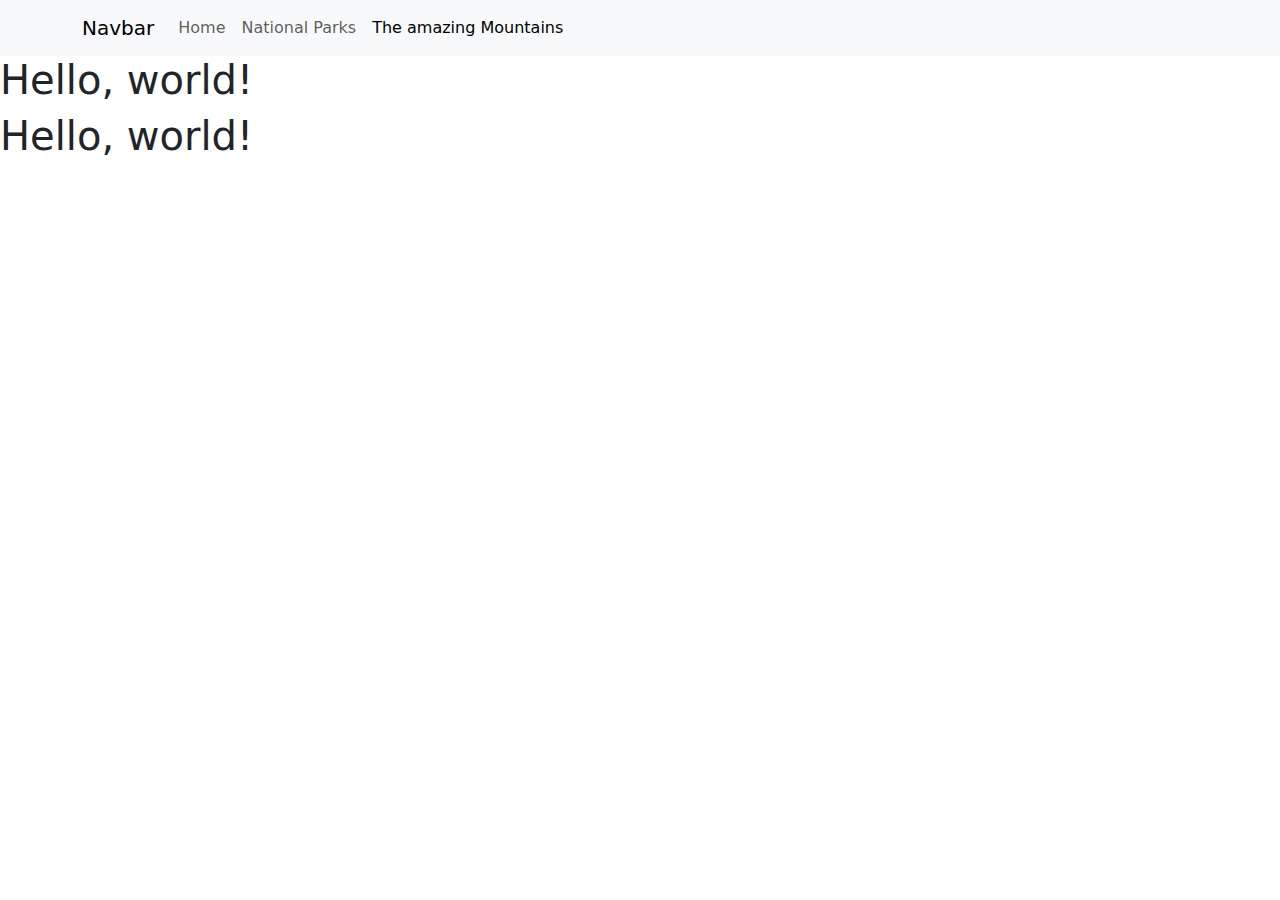
==== mountaininfo.html @ 8d2de5ca "created the webpages" ====
<!doctype html>
<html lang="en">

<head>
    <meta charset="utf-8">
    <meta name="viewport" content="width=device-width, initial-scale=1">
    <title>Bootstrap demo</title>
    <link href="https://cdn.jsdelivr.net/npm/bootstrap@5.3.3/dist/css/bootstrap.min.css" rel="stylesheet"
        integrity="sha384-QWTKZyjpPEjISv5WaRU9OFeRpok6YctnYmDr5pNlyT2bRjXh0JMhjY6hW+ALEwIH" crossorigin="anonymous">
    <link href="css/site.css" rel="stylesheet">
</head>

<body>
    <header>
        <nav class="navbar navbar-expand-lg bg-body-tertiary">
            <div class="container">
                <a class="navbar-brand" href="#">Navbar</a>
                <button class="navbar-toggler" type="button" data-bs-toggle="collapse"
                    data-bs-target="#navbarSupportedContent" aria-controls="navbarSupportedContent"
                    aria-expanded="false" aria-label="Toggle navigation">
                    <span class="navbar-toggler-icon"></span>
                </button>
                <div class="collapse navbar-collapse" id="navbarSupportedContent">
                    <ul class="navbar-nav me-auto mb-2 mb-lg-0">
                        <li class="nav-item">
                            <a class="nav-link" href="index.html">Home</a>
                        </li>
                        <li class="nav-item">
                            <a class="nav-link" href="nationalparks.html">National Parks</a>
                        </li>
                        <li class="nav-item">
                            <a class="nav-link active" aria-current="page" href="mountaininfo.html">The amazing Mountains</a>
                        </li>
                    </ul>
                </div>
            </div>
        </nav>

    </header>

    <main>
        <div class="container"> </div>
        <div class="row">
            <div class="col">
                <h1>Hello, world!</h1>
            </div>
        </div>

        <div class="container"> </div>
        <div class="row">
            <div class="col">
                <h1>Hello, world!</h1>
            </div>
        </div>
    </main>


    <footer>

    </footer>

    <script src="https://cdn.jsdelivr.net/npm/bootstrap@5.3.3/dist/js/bootstrap.bundle.min.js"
        integrity="sha384-YvpcrYf0tY3lHB60NNkmXc5s9fDVZLESaAA55NDzOxhy9GkcIdslK1eN7N6jIeHz"
        crossorigin="anonymous"></script>
    <script src="scripts/site.js"></script>
</body>

</html>
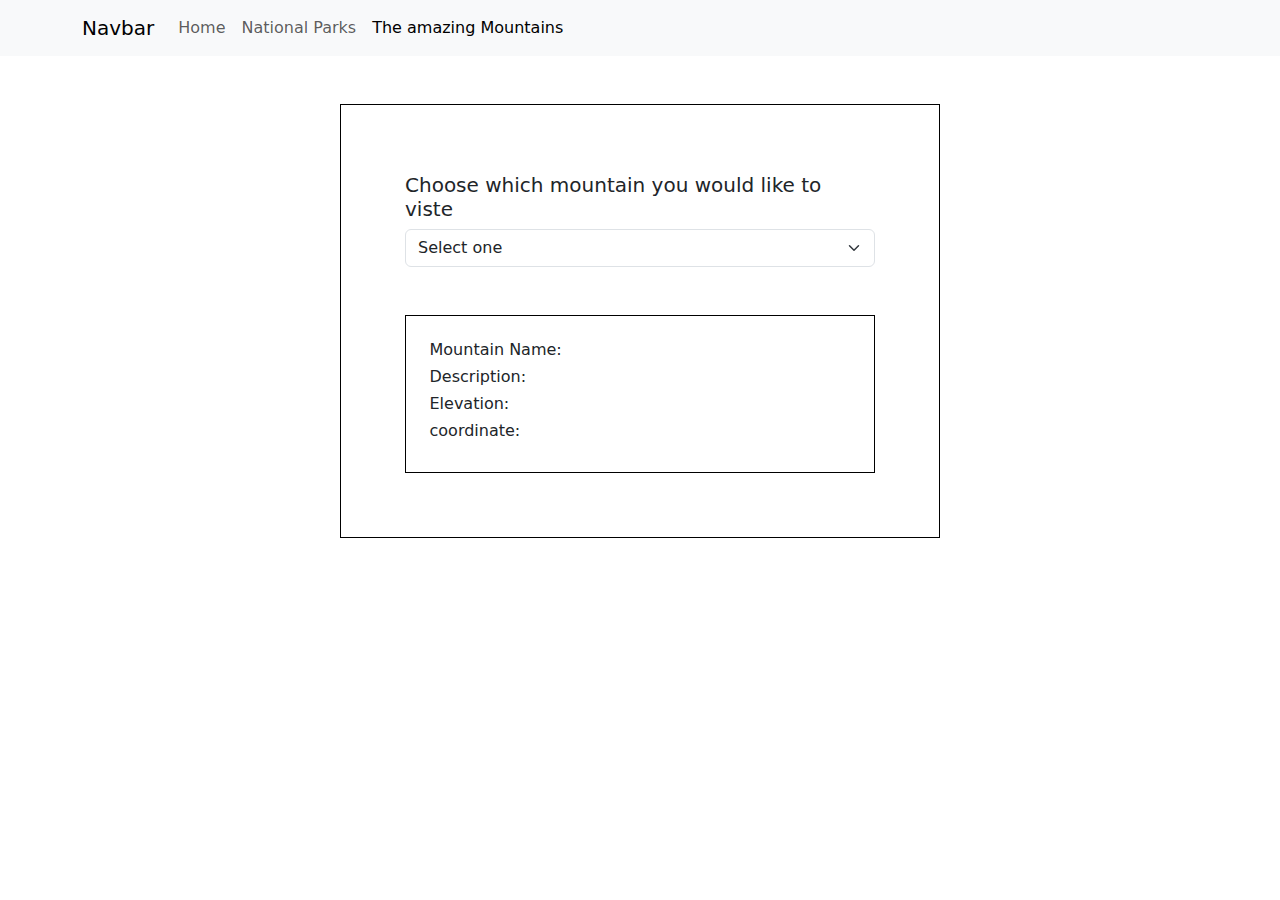
==== commit 9b34e173: "formated it" ====
--- a/mountaininfo.html
+++ b/mountaininfo.html
@@ -39,22 +39,34 @@
     </header>
 
     <main>
-        <div class="container"> </div>
-        <div class="row">
-            <div class="col">
-                <h1>Hello, world!</h1>
+        <div class="container mt-5" id="formstuff">
+            <div class="row">
+                <div class="col">
+                    <div class="mt-1">
+                        <h5>Choose which mountain you would like to viste</h5>
+                        <select id="mountainCategory" class="form-select">
+                            <option selected value="">Select one</option>
+                        </select>
+                    </div>
+                </div>
             </div>
-        </div>
 
-        <div class="container"> </div>
-        <div class="row">
-            <div class="col">
-                <h1>Hello, world!</h1>
+            <div class="row mt-5">
+                <div class="col">
+                    <div id="formstuff">
+                        <h6>Mountain Name:</h6>
+                        <span id="mountainName"></span>
+                        <h6>Description:</h6>
+                        <span id="mountainDescription"></span>
+                        <h6>Elevation:</h6>
+                        <span id="elevationInfo"></span>
+                        <h6>coordinate:</h6>
+                        <span id="coordinates"></span>
+                    </div>
+                </div>
             </div>
         </div>
     </main>
-
-
     <footer>
 
     </footer>
@@ -63,6 +75,25 @@
         integrity="sha384-YvpcrYf0tY3lHB60NNkmXc5s9fDVZLESaAA55NDzOxhy9GkcIdslK1eN7N6jIeHz"
         crossorigin="anonymous"></script>
     <script src="scripts/site.js"></script>
+    <script src="scripts/mountainData.js"></script>
+    <script src="scripts/mountainPage.js"></script>
 </body>
 
-</html>+</html>
+
+
+
+
+    <!-- <div class="container"> </div>
+    <div class="row">
+        <div class="col">
+            <h1>Hello, world!</h1>
+        </div>
+    </div>
+
+    <div class="container"> </div>
+    <div class="row">
+        <div class="col">
+            <h1>Hello, world!</h1>
+        </div>
+    </div> -->--- a/css/site.css
+++ b/css/site.css
@@ -0,0 +1,6 @@
+#formstuff{
+    max-width: 600px;
+    border: 1px solid black;
+    margin: auto auto;
+    padding: 5%;
+}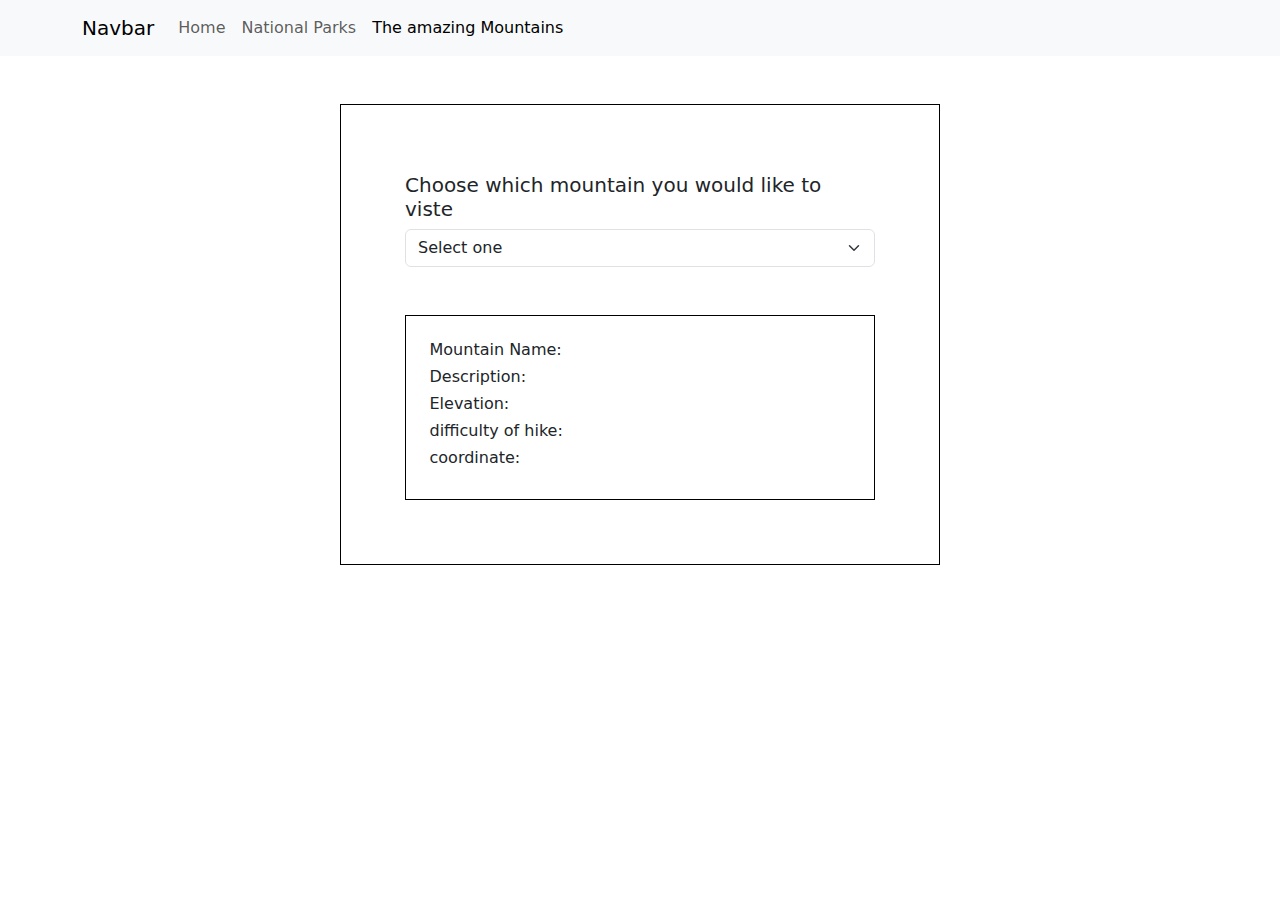
==== commit 15a5b9e5: "finished creating the mountain page and js file" ====
--- a/mountaininfo.html
+++ b/mountaininfo.html
@@ -60,6 +60,8 @@
                         <span id="mountainDescription"></span>
                         <h6>Elevation:</h6>
                         <span id="elevationInfo"></span>
+                        <h6>difficulty of hike:</h6>
+                        <span id="difficultyLevel"></span>
                         <h6>coordinate:</h6>
                         <span id="coordinates"></span>
                     </div>
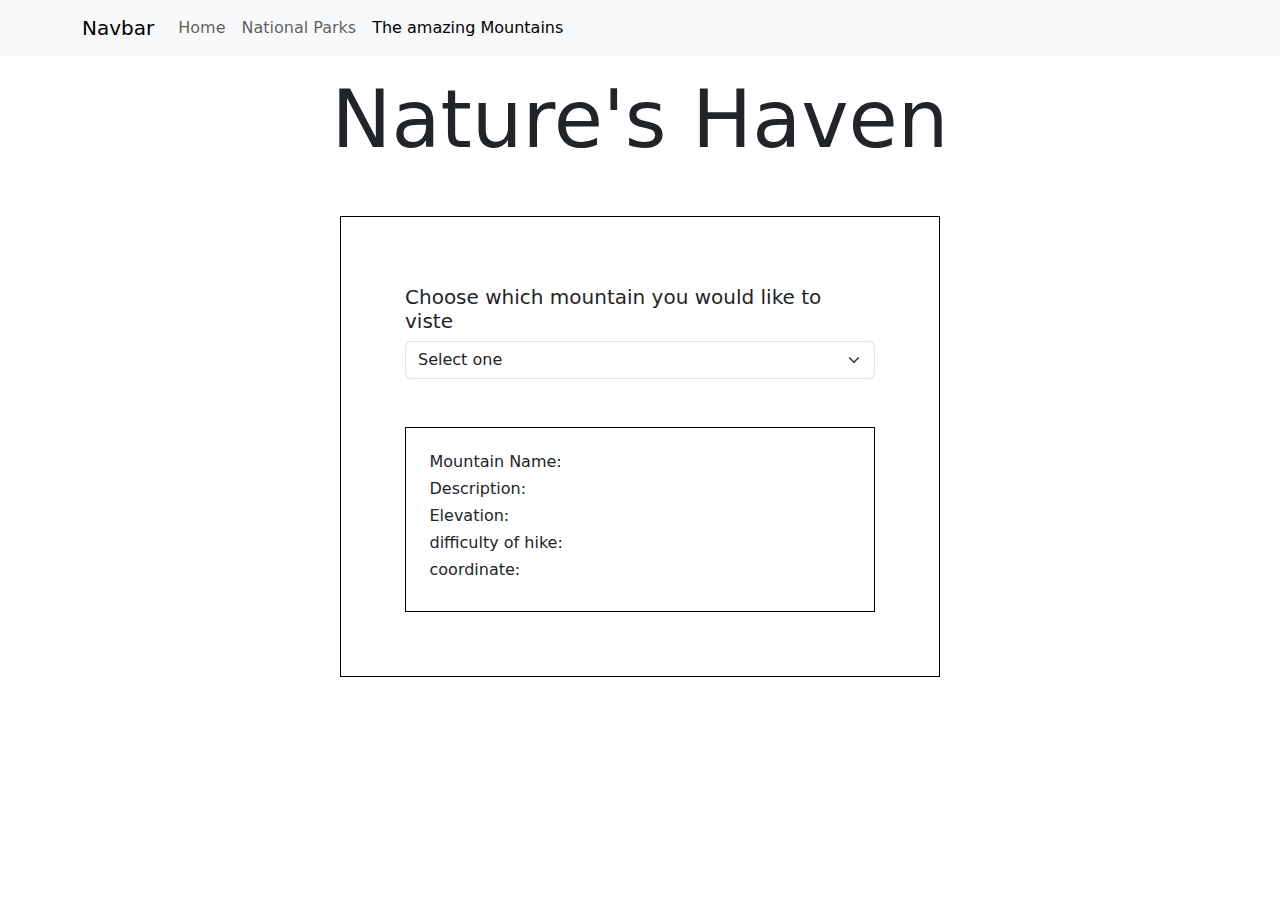
==== commit 578e68d6: "add heading" ====
--- a/mountaininfo.html
+++ b/mountaininfo.html
@@ -39,6 +39,7 @@
     </header>
 
     <main>
+        <h1 class="display-1 mt-3 text-center">Nature's Haven</h1>
         <div class="container mt-5" id="formstuff">
             <div class="row">
                 <div class="col">
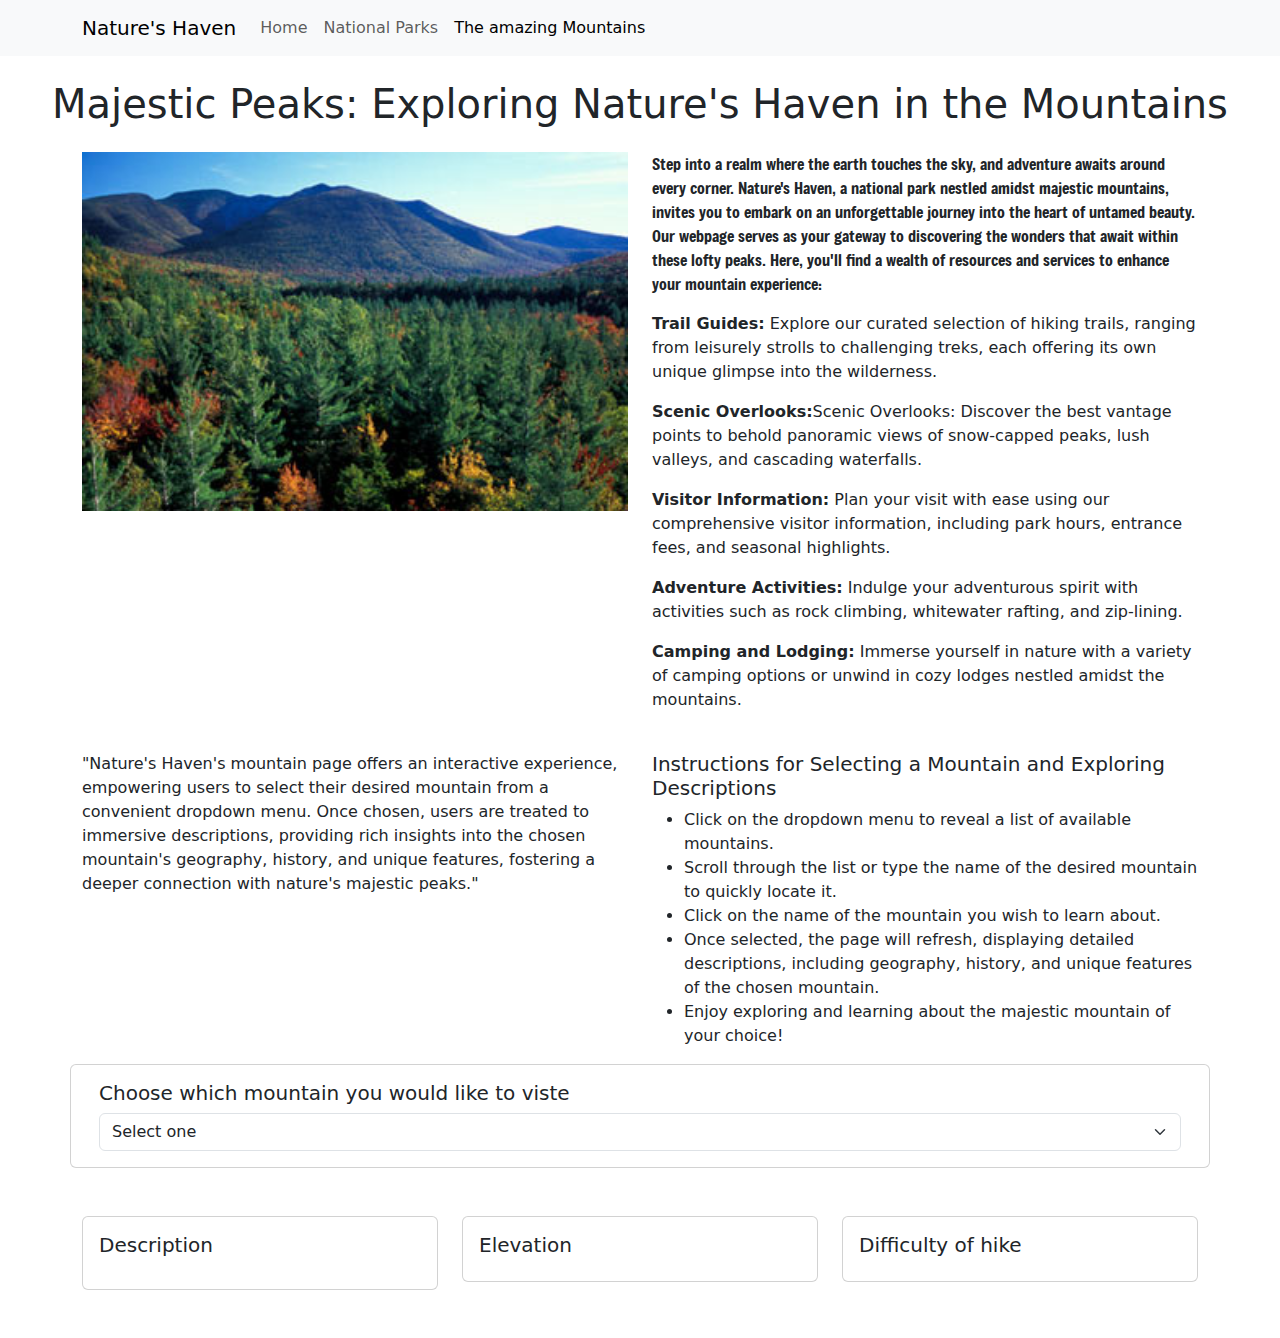
==== commit e51a2753: "finished the mountain page" ====
--- a/mountaininfo.html
+++ b/mountaininfo.html
@@ -8,13 +8,19 @@
     <link href="https://cdn.jsdelivr.net/npm/bootstrap@5.3.3/dist/css/bootstrap.min.css" rel="stylesheet"
         integrity="sha384-QWTKZyjpPEjISv5WaRU9OFeRpok6YctnYmDr5pNlyT2bRjXh0JMhjY6hW+ALEwIH" crossorigin="anonymous">
     <link href="css/site.css" rel="stylesheet">
+        <!-- google font -->
+        <link rel="preconnect" href="https://fonts.googleapis.com">
+        <link rel="preconnect" href="https://fonts.gstatic.com" crossorigin>
+        <link
+            href="https://fonts.googleapis.com/css2?family=Freeman&family=Josefin+Sans:ital,wght@0,100..700;1,100..700&display=swap"
+            rel="stylesheet">
 </head>
 
 <body>
     <header>
         <nav class="navbar navbar-expand-lg bg-body-tertiary">
             <div class="container">
-                <a class="navbar-brand" href="#">Navbar</a>
+                <a class="navbar-brand" href="#">Nature's Haven</a>
                 <button class="navbar-toggler" type="button" data-bs-toggle="collapse"
                     data-bs-target="#navbarSupportedContent" aria-controls="navbarSupportedContent"
                     aria-expanded="false" aria-label="Toggle navigation">
@@ -39,7 +45,141 @@
     </header>
 
     <main>
-        <h1 class="display-1 mt-3 text-center">Nature's Haven</h1>
+
+
+        <figure class="text-center mt-4">
+            <blockquote class="blockquote">
+                <p class="h1">Majestic Peaks: Exploring Nature's Haven in the Mountains</p>
+            </blockquote>
+        </figure>
+
+        <div class="container">
+            <div class="row mt-4">
+                <div class="col">
+                    <img src="images/Hancock-StoryImage_2.jpg" class="card-img-top" alt="mountains">
+                </div>
+                <div class="col">
+                    <p class="freeman-regular">Step into a realm where the earth touches the sky, and adventure awaits
+                        around every corner. Nature's Haven, a national park nestled amidst majestic mountains, invites
+                        you
+                        to embark on an unforgettable journey into the heart of untamed beauty. Our webpage serves as
+                        your
+                        gateway to discovering the wonders that await within these lofty peaks. Here, you'll find a
+                        wealth
+                        of resources and services to enhance your mountain experience:</p>
+                    <p><b>Trail Guides:</b> Explore our curated selection of hiking trails, ranging from leisurely
+                        strolls
+                        to challenging treks, each offering its own unique glimpse into the wilderness.</p>
+                    <p><b>Scenic Overlooks:</b>Scenic Overlooks: Discover the best vantage points to behold panoramic
+                        views
+                        of snow-capped peaks, lush valleys, and cascading waterfalls.</p>
+                    <p><b>Visitor Information:</b> Plan your visit with ease using our comprehensive visitor
+                        information,
+                        including park hours, entrance fees, and seasonal highlights.</p>
+                    <fieldset><b>Adventure Activities:</b> Indulge your adventurous spirit with activities such as rock
+                        climbing, whitewater rafting, and zip-lining.</p>
+                        <p><b>Camping and Lodging:</b> Immerse yourself in nature with a variety of camping options or
+                            unwind in cozy lodges nestled amidst the mountains.</p>
+                </div>
+            </div>
+        </div>
+
+        <div class="container">
+            <div class="row mt-4">
+                <div class="col">
+                    <p>"Nature's Haven's mountain page offers an interactive experience, empowering users to select
+                        their
+                        desired mountain from a convenient dropdown menu. Once chosen, users are treated to immersive
+                        descriptions, providing rich insights into the chosen mountain's geography, history, and unique
+                        features, fostering a deeper connection with nature's majestic peaks."</p>
+                </div>
+                <div class="col">
+                    <h5>Instructions for Selecting a Mountain and Exploring Descriptions</h5>
+                    <ul>
+                        <li>Click on the dropdown menu to reveal a list of available mountains.</li>
+                        <li>Scroll through the list or type the name of the desired mountain to quickly locate it.</li>
+                        <li>Click on the name of the mountain you wish to learn about.</li>
+                        <li>Once selected, the page will refresh, displaying detailed descriptions, including geography,
+                            history, and unique
+                            features of the chosen mountain.</li>
+                        <li>Enjoy exploring and learning about the majestic mountain of your choice!</li>
+                    </ul>
+                </div>
+            </div>
+        </div>
+        <!-- Dropdown for the mountains -->
+        <div class="container">
+            <div class="row">
+                <div class="card">
+                    <div class="card-body">
+                        <div class="col">
+                            <h5>Choose which mountain you would like to viste</h5>
+                            <select id="mountainCategory" class="form-select" aria-label="Default select example">
+                                <option selected value="">Select one</option>
+                            </select>
+                        </div>
+                    </div>
+                </div>
+            </div>
+        </div>
+
+        <!--Displays the results  -->
+        <div class="container">
+            <div class="row mt-5 mb-5">
+                <div class="col">
+                    <div class="card w-auto">
+                        <!-- <div class="card-header">
+                        Description
+                    </div> -->
+                        <div class="card-body">
+                            <h5 class="card-title">Description</h5>
+                            <p id="mountainDescription" class="card-text"></p>
+                            <span id="mountainDescription"></span>
+                        </div>
+                    </div>
+                </div>
+                <div class="col">
+                    <div class="card w-auto">
+                        <!-- <div class="card-header">
+                        Elevation
+                    </div> -->
+                        <div class="card-body">
+                            <h5 class="card-title">Elevation</h5>
+                            <p id="elevationInfo" class="card-text"></p>
+                        </div>
+                    </div>
+                </div>
+                <div class="col">
+                    <div class="card w-auto">
+                        <!-- <div class="card-header">
+                        Difficulty of hike
+                    </div> -->
+                        <div class="card-body">
+                            <h5 class="card-title"> Difficulty of hike</h5>
+                            <p id="difficultyLevel" class="card-text"></p>
+                        </div>
+                    </div>
+                </div>
+            </div>
+        </div>
+
+        <div class="row mt-5" style="display: none;">
+            <div class="col">
+                <div id="formstuff">
+                    <h6>Mountain Name:</h6>
+                    <span id="mountainName"></span>
+                    <h6>Description:</h6>
+                    <span id="mountainDescription"></span>
+                    <h6>Elevation:</h6>
+                    <span id="elevationInfo"></span>
+                    <h6>difficulty of hike:</h6>
+                    <span id="difficultyLevel"></span>
+                    <h6>coordinate:</h6>
+                    <span id="coordinates"></span>
+                </div>
+            </div>
+        </div>
+        <!-- <h1 class="display-1 mt-3 text-center">Nature's Haven</h1>
         <div class="container mt-5" id="formstuff">
             <div class="row">
                 <div class="col">
@@ -52,23 +192,8 @@
                 </div>
             </div>
 
-            <div class="row mt-5">
-                <div class="col">
-                    <div id="formstuff">
-                        <h6>Mountain Name:</h6>
-                        <span id="mountainName"></span>
-                        <h6>Description:</h6>
-                        <span id="mountainDescription"></span>
-                        <h6>Elevation:</h6>
-                        <span id="elevationInfo"></span>
-                        <h6>difficulty of hike:</h6>
-                        <span id="difficultyLevel"></span>
-                        <h6>coordinate:</h6>
-                        <span id="coordinates"></span>
-                    </div>
-                </div>
-            </div>
-        </div>
+
+        </div> -->
     </main>
     <footer>
 
--- a/css/site.css
+++ b/css/site.css
@@ -2,5 +2,19 @@
     max-width: 600px;
     border: 1px solid black;
     margin: auto auto;
-    padding: 5%;
-}+    padding-left: 5%;
+    padding-right: 5%;
+}
+#radioForm{
+    display: block;
+}
+/* tr, td{
+    border: 1px solid black;;
+} */
+.freeman-regular {
+    font-family: "Freeman", sans-serif;
+    font-weight: 400;
+    font-style: normal;
+  }
+  
+  